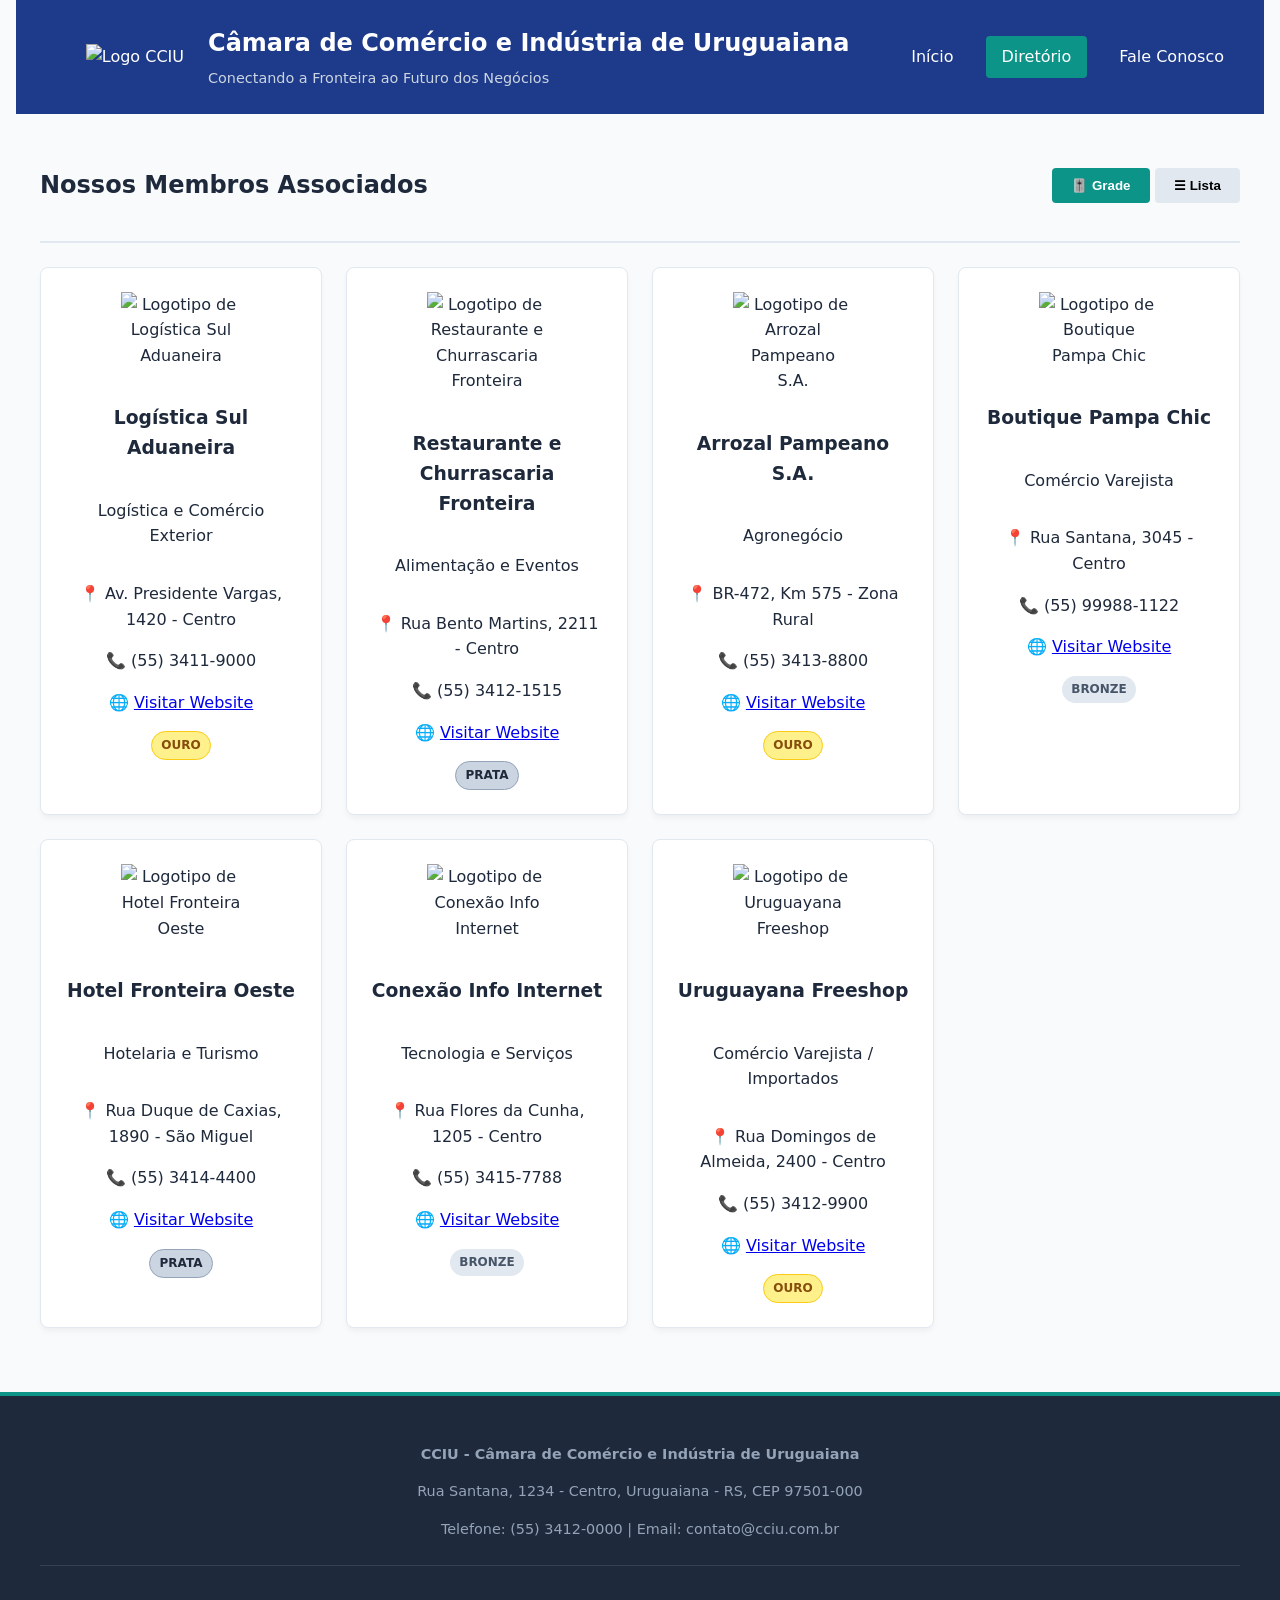
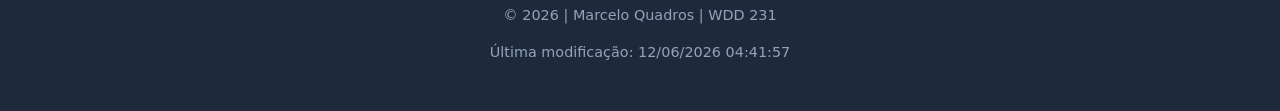
==== camara/diretorio.html @ 90ca5133 "alt42" ====
<!DOCTYPE html>
<html lang="pt-BR">
<head>
    <meta charset="UTF-8">
    <meta name="viewport" content="width=device-width, initial-scale=1.0">
    <title>Diretório de Membros | Câmara de Comércio de Uruguaiana</title>
    <meta name="description" content="Explore o diretório oficial de empresas e membros associados à Câmara de Comércio e Indústria de Uruguaiana. Conecte-se com negócios locais.">
    <meta name="author" content="Seu Nome Completo">
    
    <!-- Favicon -->
    <link rel="icon" href="imagens/favicon.ico" type="image/x-icon">

    <!-- Facebook Open Graph Metadata -->
    <meta property="og:title" content="Diretório de Membros | Câmara de Comércio de Uruguaiana">
    <meta property="og:description" content="Encontre e apoie os negócios locais de Uruguaiana. Acesse nossa lista oficial de membros e parceiros econômicos.">
    <meta property="og:image" content="https://github.io">
    <meta property="og:url" content="https://github.io">
    <meta property="og:type" content="website">

    <!-- CSS Links (Normalize primeiro) -->
    <link rel="stylesheet" href="/camara/css/normalize.css">
    <link rel="stylesheet" href="/camara/css/diretorio.css">
</head>
<body>

    <header>
        <div class="header-container">
            <img src="imagens/logo.png" alt="Logo CCIU" class="logo">
            <div>
                <h1>Câmara de Comércio e Indústria de Uruguaiana</h1>
                <p class="tagline">Conectando a Fronteira ao Futuro dos Negócios</p>
            </div>
        </div>
        <button id="menuBtn" aria-label="Abrir Menu">☰</button>
        <nav id="navMenu">
            <ul>
                <li><a href="index.html">Início</a></li>
                <li><a href="diretorio.html" class="active">Diretório</a></li>
                <li><a href="fale-conosco.html">Fale Conosco</a></li>
            </ul>
        </nav>
    </header>

    <main>
        <section class="diretorio-controle">
            <h2>Nossos Membros Associados</h2>
            <div class="botoes-alternadores">
                <button id="gridBtn" class="active" aria-label="Visualização em Grade">🎚️ Grade</button>
                <button id="listBtn" aria-label="Visualização em Lista">☰ Lista</button>
            </div>
        </section>

        <!-- Contêiner onde o JavaScript injetará os cartões ou linhas -->
        <article id="membrosContainer" class="grid-view">
            <!-- Gerado via JavaScript dinamicamente -->
        </article>
    </main>

    <footer>
        <div class="footer-info">
            <p><strong>CCIU - Câmara de Comércio e Indústria de Uruguaiana</strong></p>
            <p>Rua Santana, 1234 - Centro, Uruguaiana - RS, CEP 97501-000</p>
            <p>Telefone: (55) 3412-0000 | Email: contato@cciu.com.br</p>
        </div>
        <div class="footer-dev">
            <p>&copy; <span id="anoAtual"></span> | Marcelo Quadros | WDD 231</p>
            <p>Última modificação: <span id="ultimaModificacao"></span></p>
        </div>
    </footer>

    <!-- JavaScript -->
    <script src="/camara/js/diretorio.js" defer></script>
</body>
</html>
---- camara/css/diretorio.css ----
/* Definição de Variáveis de Cor de Acordo com o Planejamento */
:root {
    --cor-primaria: #1E3A8A;   /* Azul Marinho */
    --cor-secundaria: #0D9488; /* Teal/Verde azulado */
    --cor-fundo: #F8FAFC;      /* Off-white limpo */
    --cor-texto: #1E293B;      /* Cinza escuro legível */
    --cor-card-bg: #FFFFFF;
    --fonte-principal: 'Inter', system-ui, -apple-system, sans-serif;
}

body {
    font-family: var(--fonte-principal);
    background-color: var(--cor-fundo);
    color: var(--cor-texto);
    margin: 0;
    padding: 0;
    line-height: 1.6;
}

/* Header & Navegação */
header {
    background-color: var(--cor-primaria);
    color: white;
    padding: 1rem;
    position: relative;
}

.header-container {
    display: flex;
    align-items: center;
    gap: 1.5rem;
    max-width: 1200px;
    margin: 0 auto;
}

.header-container h1 {
    margin: 0;
    font-size: 1.5rem;
}

.tagline {
    margin: 5px 0 0 0;
    color: #CBD5E1;
    font-size: 0.9rem;
}

/* Menu Responsivo Hambúrguer */
#menuBtn {
    background: none;
    border: none;
    color: white;
    font-size: 1.8rem;
    position: absolute;
    right: 1rem;
    top: 1.2rem;
    cursor: pointer;
    display: block;
}

nav {
    display: none; /* Escondido por padrão no Mobile */
    margin-top: 1rem;
}

nav.open {
    display: block;
}

nav ul {
    list-style: none;
    padding: 0;
    margin: 0;
}

nav ul li a {
    display: block;
    color: white;
    text-decoration: none;
    padding: 0.8rem;
    border-bottom: 1px solid #2563EB;
}

nav ul li a.active, nav ul li a:hover {
    background-color: var(--cor-secundaria);
}

/* Estrutura Principal */
main {
    max-width: 1200px;
    margin: 2rem auto;
    padding: 0 1rem;
}

.diretorio-controle {
    display: flex;
    justify-content: space-between;
    align-items: center;
    border-bottom: 2px solid #E2E8F0;
    padding-bottom: 1rem;
    margin-bottom: 1.5rem;
}

.botoes-alternadores button {
    background-color: #E2E8F0;
    border: none;
    padding: 0.6rem 1.2rem;
    font-weight: bold;
    cursor: pointer;
    border-radius: 4px;
    transition: all 0.3s;
}

.botoes-alternadores button.active, .botoes-alternadores button:hover {
    background-color: var(--cor-secundaria);
    color: white;
}

/* --- MODO LAYOUT 1: GRADE (GRID VIEW) --- */
.grid-view {
    display: grid;
    grid-template-columns: repeat(auto-fit, minmax(280px, 1fr));
    gap: 1.5rem;
}

.grid-view .membro-card {
    background-color: var(--cor-card-bg);
    border: 1px solid #E2E8F0;
    border-radius: 8px;
    padding: 1.5rem;
    text-align: center;
    box-shadow: 0 4px 6px -1px rgba(0,0,0,0.05);
    position: relative;
    display: flex;
    flex-direction: column;
    align-items: center;
}

.grid-view .membro-card img {
    max-width: 120px;
    height: auto;
    object-fit: contain;
    margin-bottom: 1rem;
}

/* --- MODO LAYOUT 2: LISTA (LIST VIEW) --- */
.list-view {
    display: flex;
    flex-direction: column;
    gap: 0.5rem;
}

.list-view .membro-card {
    display: flex;
    justify-content: space-between;
    align-items: center;
    background-color: var(--cor-card-bg);
    padding: 0.75rem 1.5rem;
    border: 1px solid #E2E8F0;
    border-radius: 4px;
}

/* Ajustes finos do cartão na lista */
.list-view .membro-card img {
    display: none; /* Oculta a imagem no formato de lista compacta */
}

.list-view .membro-card .detalhes-contato {
    display: flex;
    gap: 1.5rem;
}

.list-view .membro-card .detalhes-contato p {
    margin: 0;
}

/* Badges de Nível de Associação */
.badge {
    padding: 0.25rem 0.6rem;
    font-size: 0.75rem;
    font-weight: bold;
    border-radius: 50px;
    text-transform: uppercase;
}
.nivel-1 { background-color: #E2E8F0; color: #475569; }
.nivel-2 { background-color: #CBD5E1; color: #1E293B; border: 1px solid #94A3B8; }
.nivel-3 { background-color: #FEF08A; color: #854D0E; border: 1px solid #FACC15; }

/* Rodapé */
footer {
    background-color: #1E293B;
    color: #94A3B8;
    padding: 2rem 1rem;
    margin-top: 4rem;
    font-size: 0.9rem;
    border-top: 4px solid var(--cor-secundaria);
}

.footer-info, .footer-dev {
    max-width: 1200px;
    margin: 0 auto;
    text-align: center;
}

.footer-dev {
    margin-top: 1.5rem;
    padding-top: 1.5rem;
    border-top: 1px solid #334155;
}

/* --- MEDIA QUERIES (DESKTOP) --- */
@media (min-width: 768px) {
    #menuBtn {
        display: none; /* Esconde hambúrguer no Desktop */
    }

    header {
        display: flex;
        justify-content: space-between;
        align-items: center;
        max-width: 1200px;
        margin: 0 auto;
        padding: 1.5rem;
        background-color: transparent;
    }

    body {
        background-color: var(--cor-fundo);
    }

    header::before {
        content: "";
        position: absolute;
        top:0; left:0; right:0; bottom:0;
        background-color: var(--cor-primaria);
        z-index: -1;
    }

    nav {
        display: block;
        margin-top: 0;
    }

    nav ul {
        display: flex;
        gap: 1rem;
    }

    nav ul li a {
        border-bottom: none;
        border-radius: 4px;
        padding: 0.5rem 1rem;
    }
}
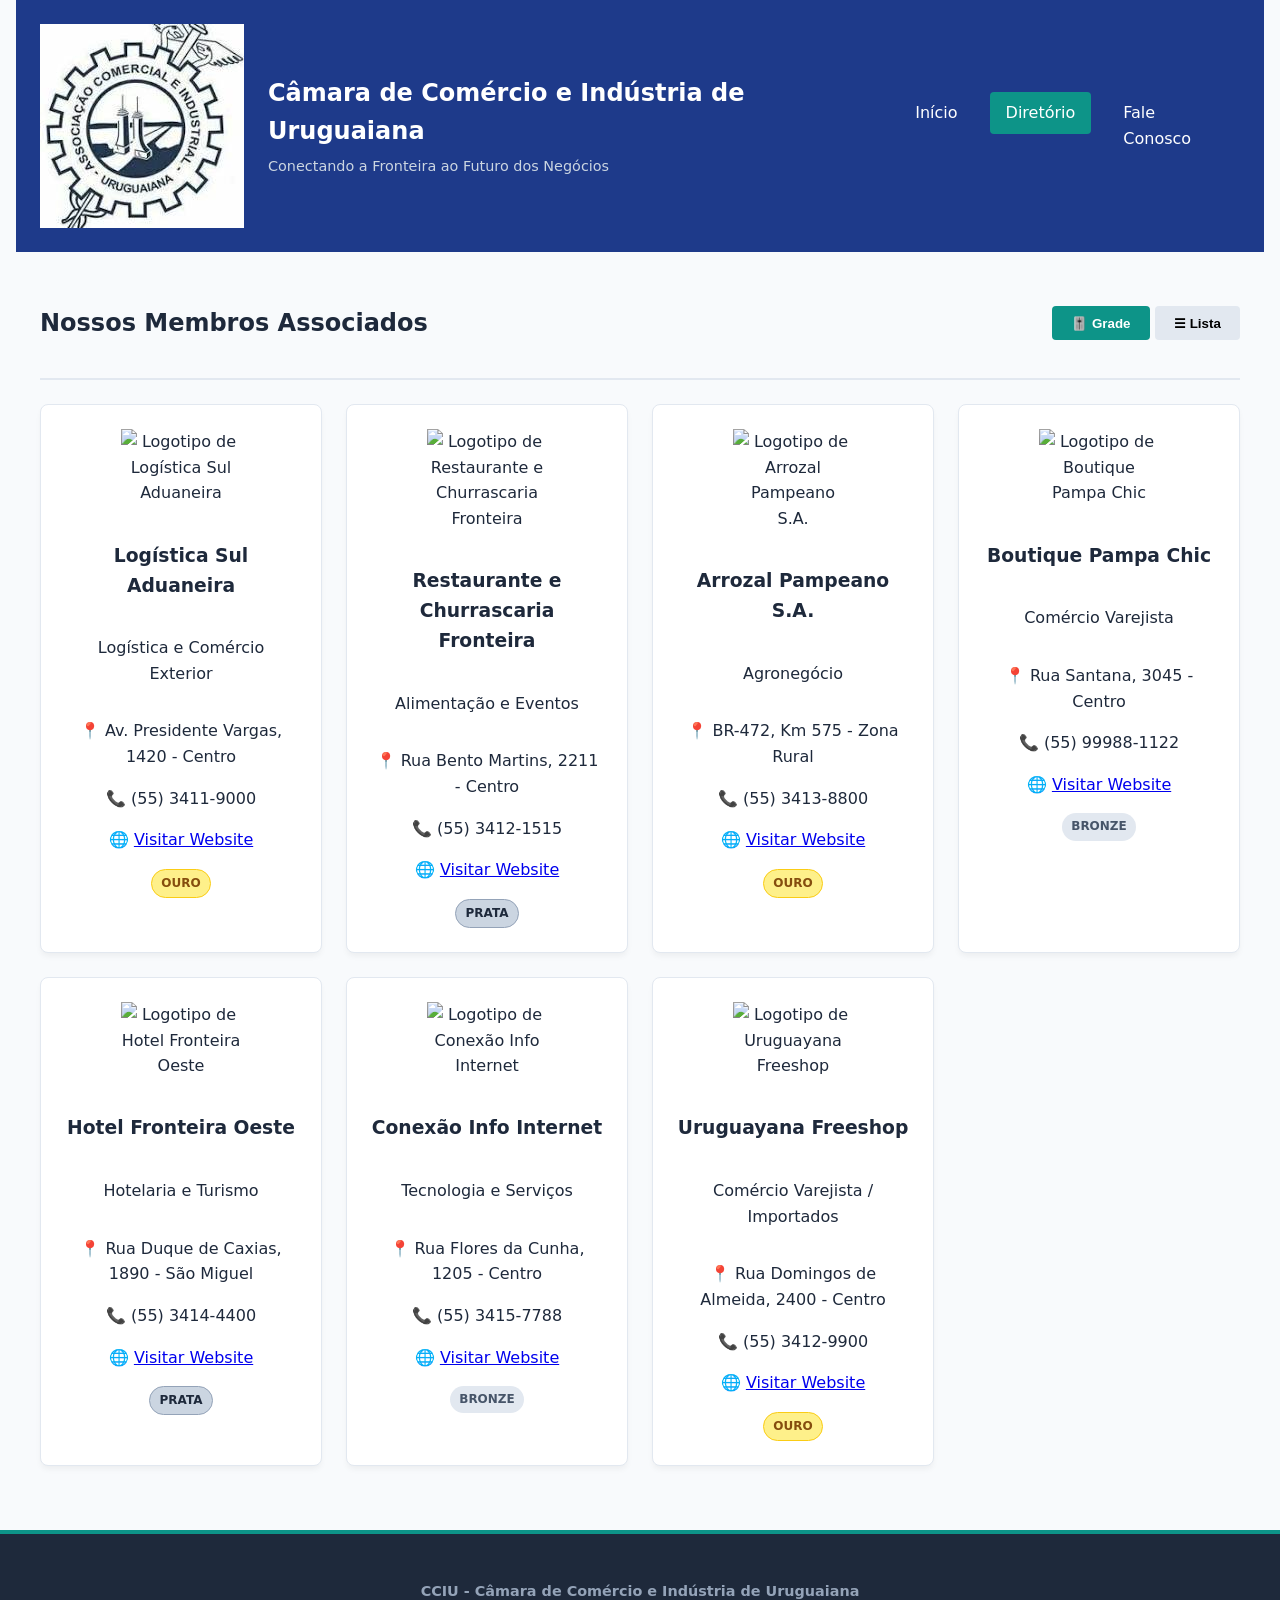
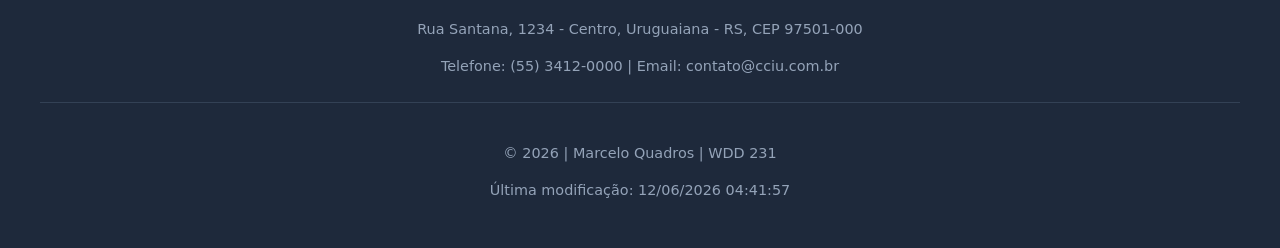
==== commit 82dfa276: "alt43" ====
--- a/camara/diretorio.html
+++ b/camara/diretorio.html
@@ -25,7 +25,7 @@
 
     <header>
         <div class="header-container">
-            <img src="imagens/logo.png" alt="Logo CCIU" class="logo">
+            <img src="imagens/logocamara.jpg" alt="Logo CCIU" class="logo">
             <div>
                 <h1>Câmara de Comércio e Indústria de Uruguaiana</h1>
                 <p class="tagline">Conectando a Fronteira ao Futuro dos Negócios</p>
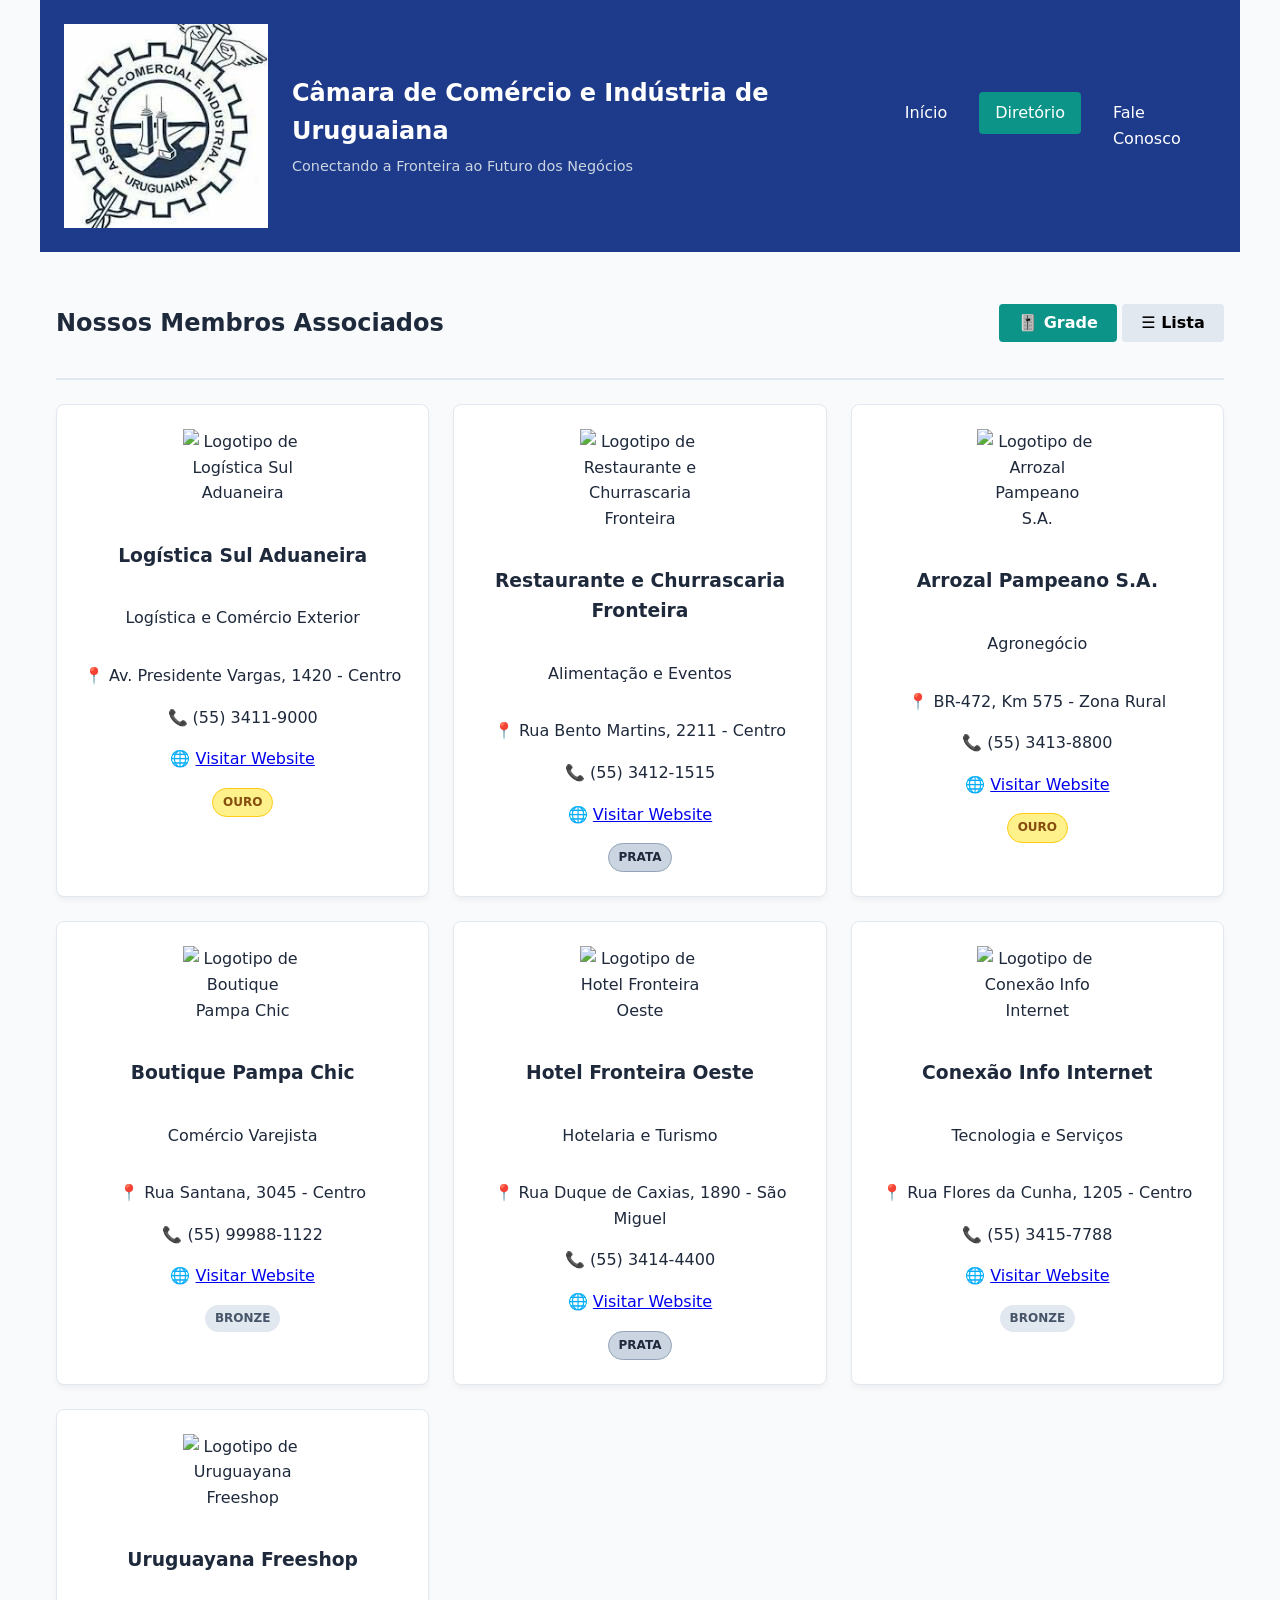
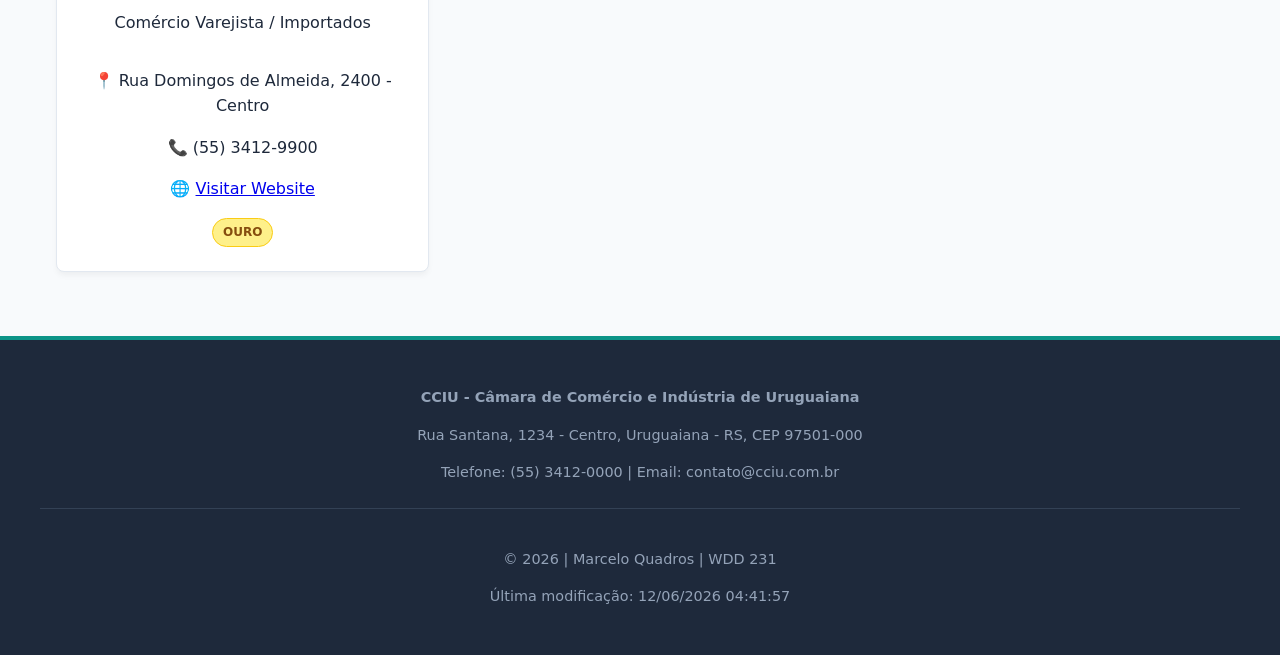
==== commit bd0df177: "alt47" ====
--- a/camara/diretorio.html
+++ b/camara/diretorio.html
@@ -5,7 +5,7 @@
     <meta name="viewport" content="width=device-width, initial-scale=1.0">
     <title>Diretório de Membros | Câmara de Comércio de Uruguaiana</title>
     <meta name="description" content="Explore o diretório oficial de empresas e membros associados à Câmara de Comércio e Indústria de Uruguaiana. Conecte-se com negócios locais.">
-    <meta name="author" content="Seu Nome Completo">
+    <meta name="author" content="Marcelo Quadros">
     
     <!-- Favicon -->
     <link rel="icon" href="imagens/favicon.ico" type="image/x-icon">
@@ -18,8 +18,8 @@
     <meta property="og:type" content="website">
 
     <!-- CSS Links (Normalize primeiro) -->
-    <link rel="stylesheet" href="/camara/css/normalize.css">
-    <link rel="stylesheet" href="/camara/css/diretorio.css">
+    <link rel="stylesheet" href="/camara/estilos/normalize.css">
+    <link rel="stylesheet" href="/camara/estilos/diretorio.css">
 </head>
 <body>
 
@@ -69,6 +69,6 @@
     </footer>
 
     <!-- JavaScript -->
-    <script src="/camara/js/diretorio.js" defer></script>
+    <script src="/camara/scripts/diretorio.js" defer></script>
 </body>
 </html>
--- a/camara/estilos/diretorio.css
+++ b/camara/estilos/diretorio.css
@@ -0,0 +1,253 @@
+/* Definição de Variáveis de Cor de Acordo com o Planejamento */
+:root {
+    --cor-primaria: #1E3A8A;   /* Azul Marinho */
+    --cor-secundaria: #0D9488; /* Teal/Verde azulado */
+    --cor-fundo: #F8FAFC;      /* Off-white limpo */
+    --cor-texto: #1E293B;      /* Cinza escuro legível */
+    --cor-card-bg: #FFFFFF;
+    --fonte-principal: 'Inter', system-ui, -apple-system, sans-serif;
+}
+
+body {
+    font-family: var(--fonte-principal);
+    background-color: var(--cor-fundo);
+    color: var(--cor-texto);
+    margin: 0;
+    padding: 0;
+    line-height: 1.6;
+}
+
+/* Header & Navegação */
+header {
+    background-color: var(--cor-primaria);
+    color: white;
+    padding: 1rem;
+    position: relative;
+}
+
+.header-container {
+    display: flex;
+    align-items: center;
+    gap: 1.5rem;
+    max-width: 1200px;
+    margin: 0 auto;
+}
+
+.header-container h1 {
+    margin: 0;
+    font-size: 1.5rem;
+}
+
+.tagline {
+    margin: 5px 0 0 0;
+    color: #CBD5E1;
+    font-size: 0.9rem;
+}
+
+/* Menu Responsivo Hambúrguer */
+#menuBtn {
+    background: none;
+    border: none;
+    color: white;
+    font-size: 1.8rem;
+    position: absolute;
+    right: 1rem;
+    top: 1.2rem;
+    cursor: pointer;
+    display: block;
+}
+
+nav {
+    display: none; /* Escondido por padrão no Mobile */
+    margin-top: 1rem;
+}
+
+nav.open {
+    display: block;
+}
+
+nav ul {
+    list-style: none;
+    padding: 0;
+    margin: 0;
+}
+
+nav ul li a {
+    display: block;
+    color: white;
+    text-decoration: none;
+    padding: 0.8rem;
+    border-bottom: 1px solid #2563EB;
+}
+
+nav ul li a.active, nav ul li a:hover {
+    background-color: var(--cor-secundaria);
+}
+
+/* Estrutura Principal */
+main {
+    max-width: 1200px;
+    margin: 2rem auto;
+    padding: 0 1rem;
+}
+
+.diretorio-controle {
+    display: flex;
+    justify-content: space-between;
+    align-items: center;
+    border-bottom: 2px solid #E2E8F0;
+    padding-bottom: 1rem;
+    margin-bottom: 1.5rem;
+}
+
+.botoes-alternadores button {
+    background-color: #E2E8F0;
+    border: none;
+    padding: 0.6rem 1.2rem;
+    font-weight: bold;
+    cursor: pointer;
+    border-radius: 4px;
+    transition: all 0.3s;
+}
+
+.botoes-alternadores button.active, .botoes-alternadores button:hover {
+    background-color: var(--cor-secundaria);
+    color: white;
+}
+
+/* --- MODO LAYOUT 1: GRADE (GRID VIEW) --- */
+.grid-view {
+    display: grid;
+    grid-template-columns: repeat(auto-fit, minmax(280px, 1fr));
+    gap: 1.5rem;
+}
+
+.grid-view .membro-card {
+    background-color: var(--cor-card-bg);
+    border: 1px solid #E2E8F0;
+    border-radius: 8px;
+    padding: 1.5rem;
+    text-align: center;
+    box-shadow: 0 4px 6px -1px rgba(0,0,0,0.05);
+    position: relative;
+    display: flex;
+    flex-direction: column;
+    align-items: center;
+}
+
+.grid-view .membro-card img {
+    max-width: 120px;
+    height: auto;
+    object-fit: contain;
+    margin-bottom: 1rem;
+}
+
+/* --- MODO LAYOUT 2: LISTA (LIST VIEW) --- */
+.list-view {
+    display: flex;
+    flex-direction: column;
+    gap: 0.5rem;
+}
+
+.list-view .membro-card {
+    display: flex;
+    justify-content: space-between;
+    align-items: center;
+    background-color: var(--cor-card-bg);
+    padding: 0.75rem 1.5rem;
+    border: 1px solid #E2E8F0;
+    border-radius: 4px;
+}
+
+/* Ajustes finos do cartão na lista */
+.list-view .membro-card img {
+    display: none; /* Oculta a imagem no formato de lista compacta */
+}
+
+.list-view .membro-card .detalhes-contato {
+    display: flex;
+    gap: 1.5rem;
+}
+
+.list-view .membro-card .detalhes-contato p {
+    margin: 0;
+}
+
+/* Badges de Nível de Associação */
+.badge {
+    padding: 0.25rem 0.6rem;
+    font-size: 0.75rem;
+    font-weight: bold;
+    border-radius: 50px;
+    text-transform: uppercase;
+}
+.nivel-1 { background-color: #E2E8F0; color: #475569; }
+.nivel-2 { background-color: #CBD5E1; color: #1E293B; border: 1px solid #94A3B8; }
+.nivel-3 { background-color: #FEF08A; color: #854D0E; border: 1px solid #FACC15; }
+
+/* Rodapé */
+footer {
+    background-color: #1E293B;
+    color: #94A3B8;
+    padding: 2rem 1rem;
+    margin-top: 4rem;
+    font-size: 0.9rem;
+    border-top: 4px solid var(--cor-secundaria);
+}
+
+.footer-info, .footer-dev {
+    max-width: 1200px;
+    margin: 0 auto;
+    text-align: center;
+}
+
+.footer-dev {
+    margin-top: 1.5rem;
+    padding-top: 1.5rem;
+    border-top: 1px solid #334155;
+}
+
+/* --- MEDIA QUERIES (DESKTOP) --- */
+@media (min-width: 768px) {
+    #menuBtn {
+        display: none; /* Esconde hambúrguer no Desktop */
+    }
+
+    header {
+        display: flex;
+        justify-content: space-between;
+        align-items: center;
+        max-width: 1200px;
+        margin: 0 auto;
+        padding: 1.5rem;
+        background-color: transparent;
+    }
+
+    body {
+        background-color: var(--cor-fundo);
+    }
+
+    header::before {
+        content: "";
+        position: absolute;
+        top:0; left:0; right:0; bottom:0;
+        background-color: var(--cor-primaria);
+        z-index: -1;
+    }
+
+    nav {
+        display: block;
+        margin-top: 0;
+    }
+
+    nav ul {
+        display: flex;
+        gap: 1rem;
+    }
+
+    nav ul li a {
+        border-bottom: none;
+        border-radius: 4px;
+        padding: 0.5rem 1rem;
+    }
+}
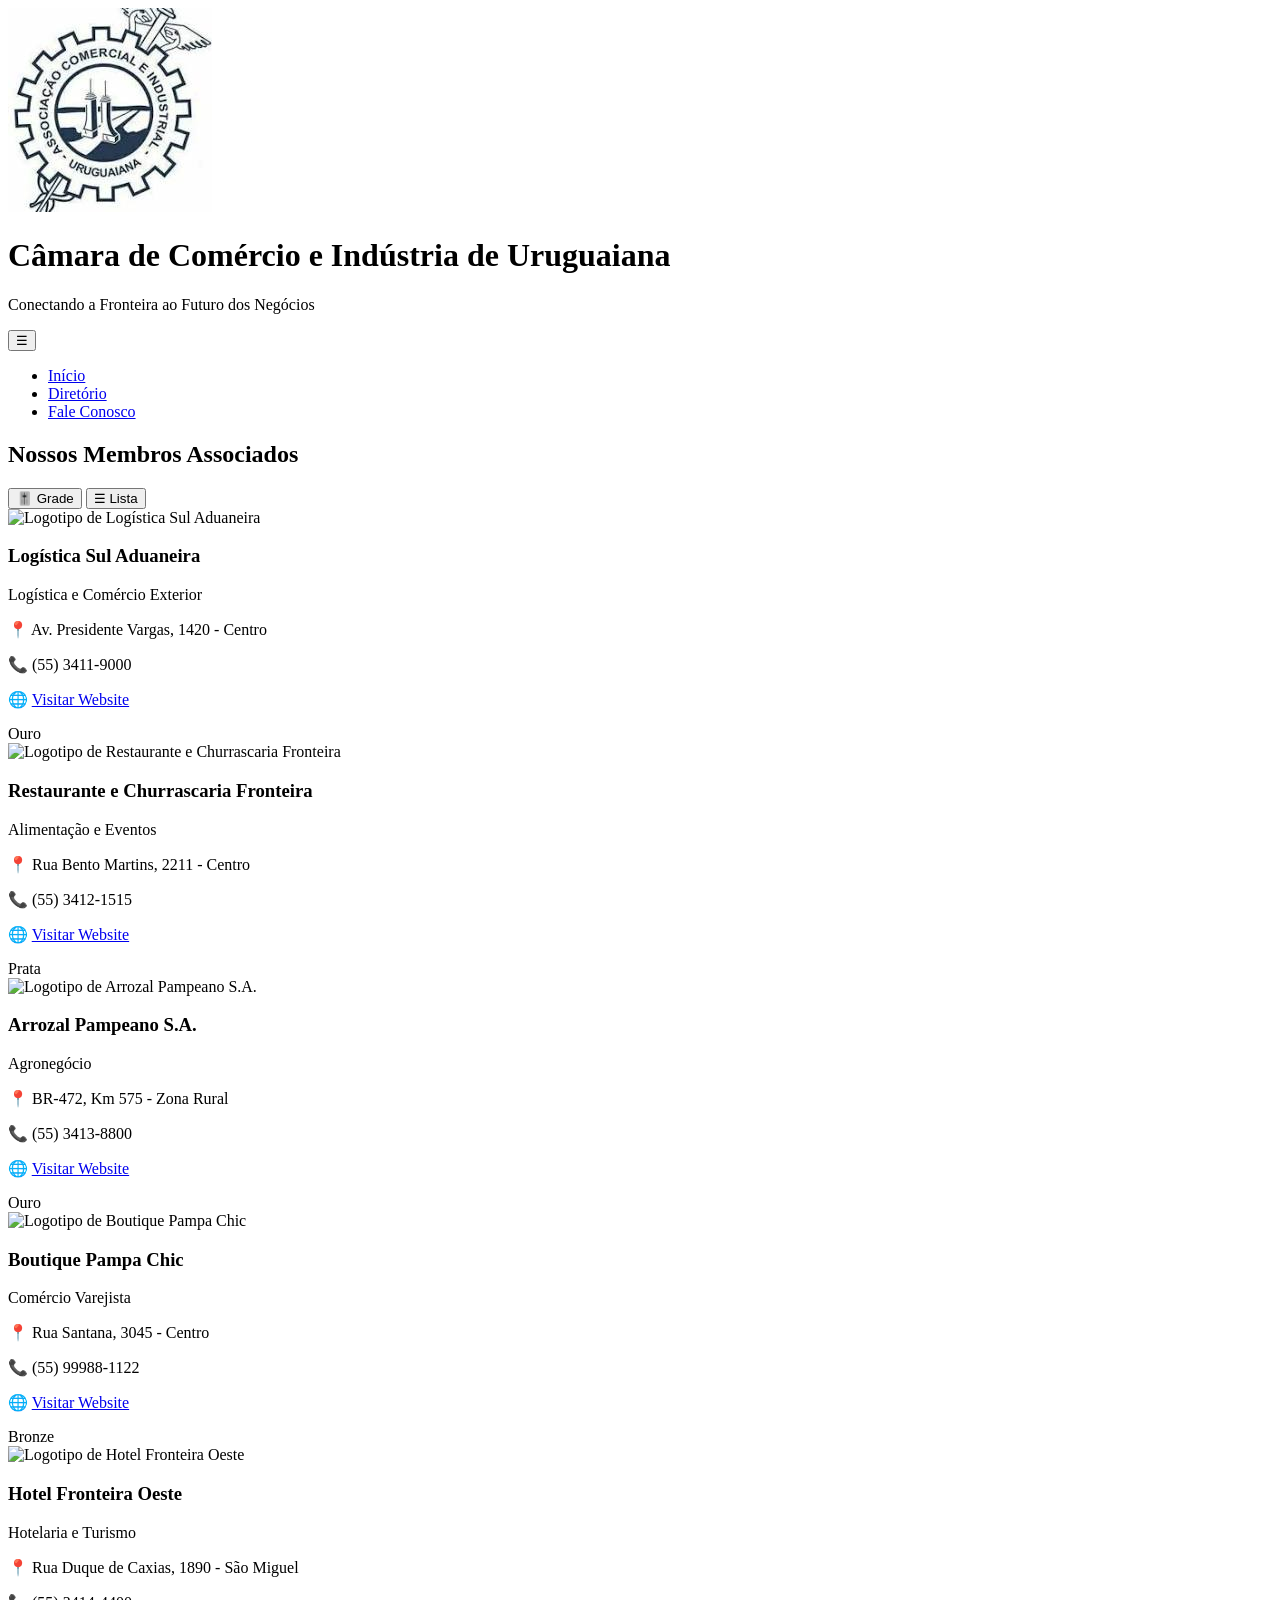
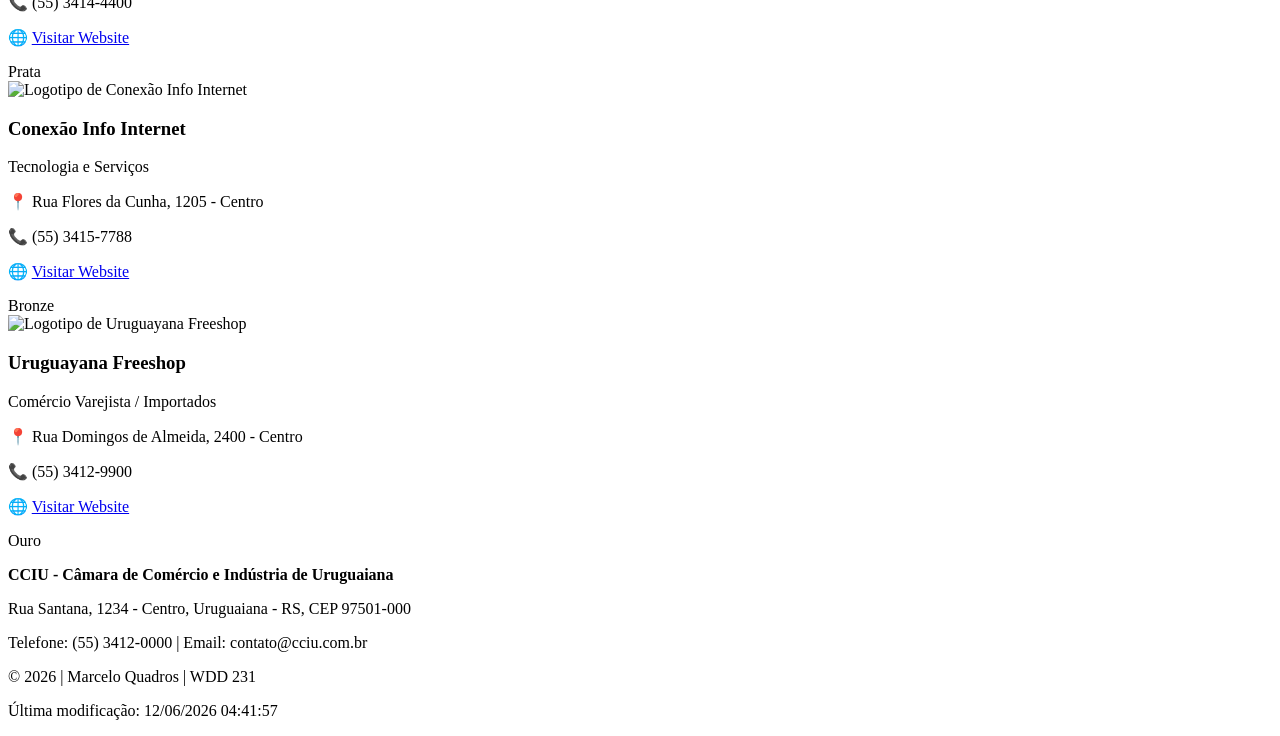
==== commit 02c59c38: "alt49" ====
--- a/camara/diretorio.html
+++ b/camara/diretorio.html
@@ -13,13 +13,13 @@
     <!-- Facebook Open Graph Metadata -->
     <meta property="og:title" content="Diretório de Membros | Câmara de Comércio de Uruguaiana">
     <meta property="og:description" content="Encontre e apoie os negócios locais de Uruguaiana. Acesse nossa lista oficial de membros e parceiros econômicos.">
-    <meta property="og:image" content="https://github.io">
+    <meta property="og:image" content="https://quadrosbyu.github.io/wdd231/">
     <meta property="og:url" content="https://github.io">
     <meta property="og:type" content="website">
 
     <!-- CSS Links (Normalize primeiro) -->
-    <link rel="stylesheet" href="/camara/estilos/normalize.css">
-    <link rel="stylesheet" href="/camara/estilos/diretorio.css">
+    <link rel="stylesheet" href="camara/estilos/normalize.css">
+    <link rel="stylesheet" href="camara/estilos/diretorio.css">
 </head>
 <body>
 
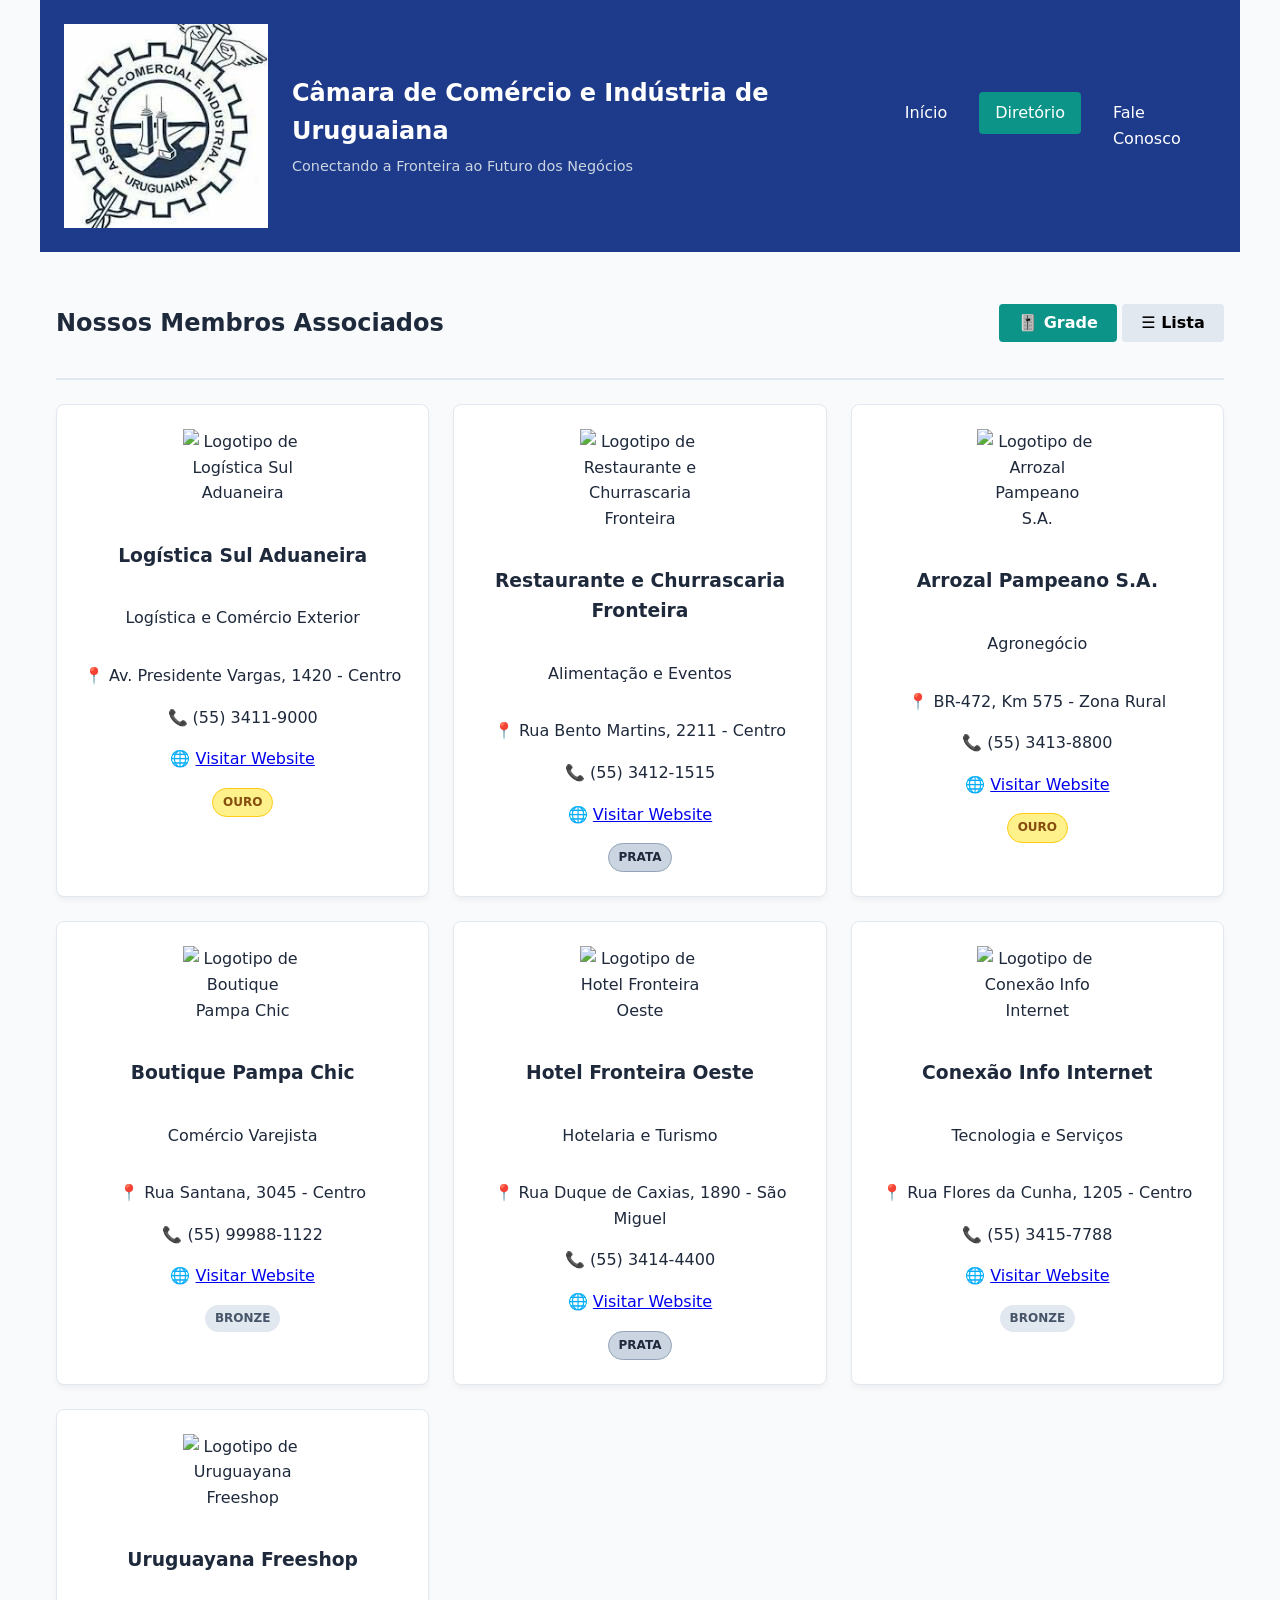
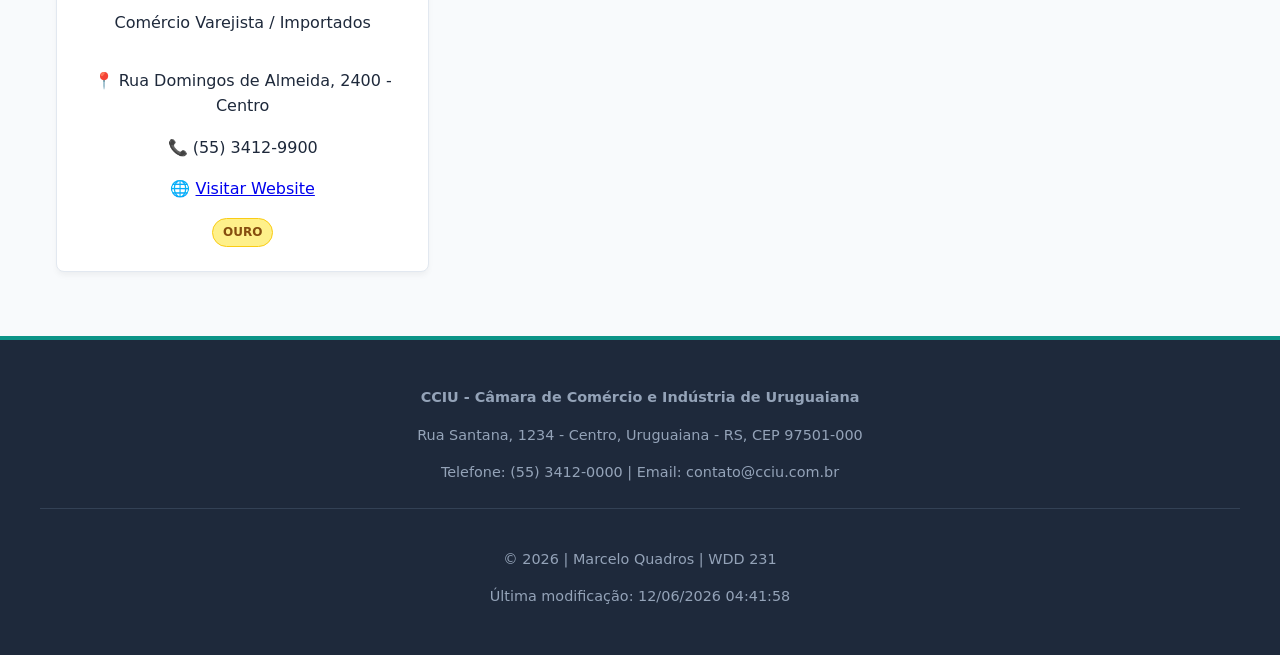
==== commit 7772cc7a: "alt50" ====
--- a/camara/diretorio.html
+++ b/camara/diretorio.html
@@ -18,8 +18,8 @@
     <meta property="og:type" content="website">
 
     <!-- CSS Links (Normalize primeiro) -->
-    <link rel="stylesheet" href="camara/estilos/normalize.css">
-    <link rel="stylesheet" href="camara/estilos/diretorio.css">
+    <link rel="stylesheet" href="estilos/normalize.css">
+    <link rel="stylesheet" href="estilos/diretorio.css">
 </head>
 <body>
 
--- a/camara/estilos/diretorio.css
+++ b/camara/estilos/diretorio.css
@@ -0,0 +1,253 @@
+/* Definição de Variáveis de Cor de Acordo com o Planejamento */
+:root {
+    --cor-primaria: #1E3A8A;   /* Azul Marinho */
+    --cor-secundaria: #0D9488; /* Teal/Verde azulado */
+    --cor-fundo: #F8FAFC;      /* Off-white limpo */
+    --cor-texto: #1E293B;      /* Cinza escuro legível */
+    --cor-card-bg: #FFFFFF;
+    --fonte-principal: 'Inter', system-ui, -apple-system, sans-serif;
+}
+
+body {
+    font-family: var(--fonte-principal);
+    background-color: var(--cor-fundo);
+    color: var(--cor-texto);
+    margin: 0;
+    padding: 0;
+    line-height: 1.6;
+}
+
+/* Header & Navegação */
+header {
+    background-color: var(--cor-primaria);
+    color: white;
+    padding: 1rem;
+    position: relative;
+}
+
+.header-container {
+    display: flex;
+    align-items: center;
+    gap: 1.5rem;
+    max-width: 1200px;
+    margin: 0 auto;
+}
+
+.header-container h1 {
+    margin: 0;
+    font-size: 1.5rem;
+}
+
+.tagline {
+    margin: 5px 0 0 0;
+    color: #CBD5E1;
+    font-size: 0.9rem;
+}
+
+/* Menu Responsivo Hambúrguer */
+#menuBtn {
+    background: none;
+    border: none;
+    color: white;
+    font-size: 1.8rem;
+    position: absolute;
+    right: 1rem;
+    top: 1.2rem;
+    cursor: pointer;
+    display: block;
+}
+
+nav {
+    display: none; /* Escondido por padrão no Mobile */
+    margin-top: 1rem;
+}
+
+nav.open {
+    display: block;
+}
+
+nav ul {
+    list-style: none;
+    padding: 0;
+    margin: 0;
+}
+
+nav ul li a {
+    display: block;
+    color: white;
+    text-decoration: none;
+    padding: 0.8rem;
+    border-bottom: 1px solid #2563EB;
+}
+
+nav ul li a.active, nav ul li a:hover {
+    background-color: var(--cor-secundaria);
+}
+
+/* Estrutura Principal */
+main {
+    max-width: 1200px;
+    margin: 2rem auto;
+    padding: 0 1rem;
+}
+
+.diretorio-controle {
+    display: flex;
+    justify-content: space-between;
+    align-items: center;
+    border-bottom: 2px solid #E2E8F0;
+    padding-bottom: 1rem;
+    margin-bottom: 1.5rem;
+}
+
+.botoes-alternadores button {
+    background-color: #E2E8F0;
+    border: none;
+    padding: 0.6rem 1.2rem;
+    font-weight: bold;
+    cursor: pointer;
+    border-radius: 4px;
+    transition: all 0.3s;
+}
+
+.botoes-alternadores button.active, .botoes-alternadores button:hover {
+    background-color: var(--cor-secundaria);
+    color: white;
+}
+
+/* --- MODO LAYOUT 1: GRADE (GRID VIEW) --- */
+.grid-view {
+    display: grid;
+    grid-template-columns: repeat(auto-fit, minmax(280px, 1fr));
+    gap: 1.5rem;
+}
+
+.grid-view .membro-card {
+    background-color: var(--cor-card-bg);
+    border: 1px solid #E2E8F0;
+    border-radius: 8px;
+    padding: 1.5rem;
+    text-align: center;
+    box-shadow: 0 4px 6px -1px rgba(0,0,0,0.05);
+    position: relative;
+    display: flex;
+    flex-direction: column;
+    align-items: center;
+}
+
+.grid-view .membro-card img {
+    max-width: 120px;
+    height: auto;
+    object-fit: contain;
+    margin-bottom: 1rem;
+}
+
+/* --- MODO LAYOUT 2: LISTA (LIST VIEW) --- */
+.list-view {
+    display: flex;
+    flex-direction: column;
+    gap: 0.5rem;
+}
+
+.list-view .membro-card {
+    display: flex;
+    justify-content: space-between;
+    align-items: center;
+    background-color: var(--cor-card-bg);
+    padding: 0.75rem 1.5rem;
+    border: 1px solid #E2E8F0;
+    border-radius: 4px;
+}
+
+/* Ajustes finos do cartão na lista */
+.list-view .membro-card img {
+    display: none; /* Oculta a imagem no formato de lista compacta */
+}
+
+.list-view .membro-card .detalhes-contato {
+    display: flex;
+    gap: 1.5rem;
+}
+
+.list-view .membro-card .detalhes-contato p {
+    margin: 0;
+}
+
+/* Badges de Nível de Associação */
+.badge {
+    padding: 0.25rem 0.6rem;
+    font-size: 0.75rem;
+    font-weight: bold;
+    border-radius: 50px;
+    text-transform: uppercase;
+}
+.nivel-1 { background-color: #E2E8F0; color: #475569; }
+.nivel-2 { background-color: #CBD5E1; color: #1E293B; border: 1px solid #94A3B8; }
+.nivel-3 { background-color: #FEF08A; color: #854D0E; border: 1px solid #FACC15; }
+
+/* Rodapé */
+footer {
+    background-color: #1E293B;
+    color: #94A3B8;
+    padding: 2rem 1rem;
+    margin-top: 4rem;
+    font-size: 0.9rem;
+    border-top: 4px solid var(--cor-secundaria);
+}
+
+.footer-info, .footer-dev {
+    max-width: 1200px;
+    margin: 0 auto;
+    text-align: center;
+}
+
+.footer-dev {
+    margin-top: 1.5rem;
+    padding-top: 1.5rem;
+    border-top: 1px solid #334155;
+}
+
+/* --- MEDIA QUERIES (DESKTOP) --- */
+@media (min-width: 768px) {
+    #menuBtn {
+        display: none; /* Esconde hambúrguer no Desktop */
+    }
+
+    header {
+        display: flex;
+        justify-content: space-between;
+        align-items: center;
+        max-width: 1200px;
+        margin: 0 auto;
+        padding: 1.5rem;
+        background-color: transparent;
+    }
+
+    body {
+        background-color: var(--cor-fundo);
+    }
+
+    header::before {
+        content: "";
+        position: absolute;
+        top:0; left:0; right:0; bottom:0;
+        background-color: var(--cor-primaria);
+        z-index: -1;
+    }
+
+    nav {
+        display: block;
+        margin-top: 0;
+    }
+
+    nav ul {
+        display: flex;
+        gap: 1rem;
+    }
+
+    nav ul li a {
+        border-bottom: none;
+        border-radius: 4px;
+        padding: 0.5rem 1rem;
+    }
+}
